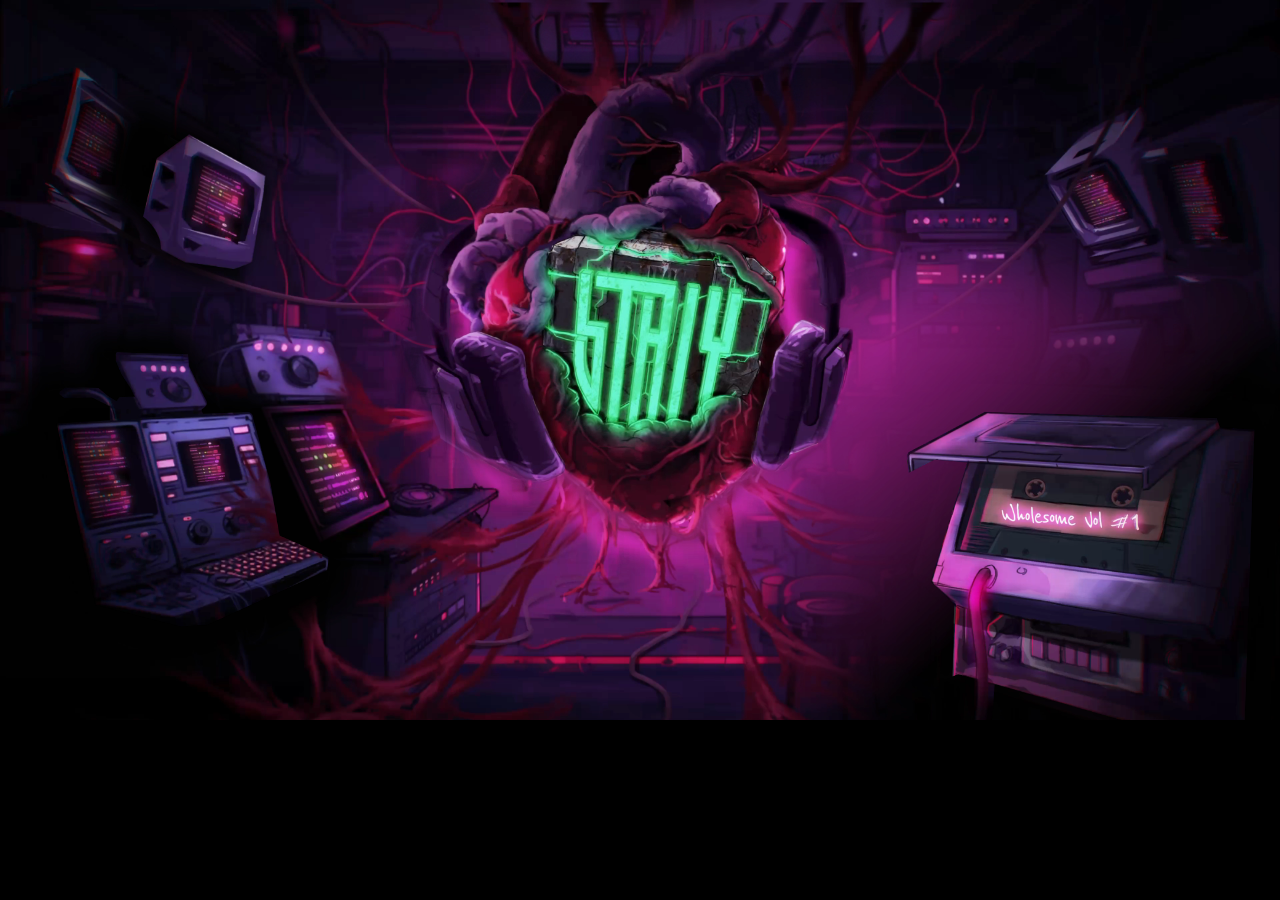
==== index.html @ 882640dd "first commit" ====
<!DOCTYPE html>
<html lang="en">
  <head>
    <meta charset="UTF-8" />
    <meta name="viewport" content="width=device-width, initial-scale=1.0" />
    <link rel="stylesheet" href="styles.css" />
    <title>Staiy</title>
  </head>
  <body>
    <div class="bg">
      <video class="bg-video" autoplay muted loop playsinline>
        <source src="./video/bg.webm" type="video/webm" />
      </video>

      <div id="heart">
        <video autoplay loop muted playsinline>
          <source src="./video/heart.webm" type="video/webm" />
        </video>
      </div>

      <div id="tape">
        <video class="tape-hover" autoplay muted loop playsinline>
          <source src="./video/tape-hover.webm" type="video/webm" />
        </video>
        <video autoplay muted loop playsinline>
          <source src="./video/tape.webm" type="video/webm" />
        </video>
      </div>

      <div id="monitor">
        <video autoplay muted loop playsinline>
          <source src="./video/monitor.webm" type="video/webm" />
        </video>
      </div>

      <div id="machine">
        <video autoplay muted loop playsinline>
          <source src="./video/machine.webm" type="video/webm" />
        </video>
      </div>
    </div>

    <script>
      (function () {
        document.addEventListener("mousemove", parallax);
        const bg = document.querySelector(".bg-video");
        const heart = document.querySelector("#heart video");

        function parallax(e) {
          let _mouseX = e.clientX - window.innerWidth / 2;
          let _mouseY = e.clientY - window.innerHeight / 2;

          bg.style.transform =
            "translateX(" +
            (0 - _mouseX / 1200) +
            "%) translateY(" +
            (0 - _mouseY / 1200) +
            "%) scale(1.01)";
          heart.style.transform = "translateX(-" + (50 - _mouseX / 375) + "%)";
        }
      })();
    </script>
  </body>
</html>
---- styles.css ----
body {
  background-color: #000;
  background-position: center;
  background-repeat: no-repeat;
  background-size: cover;
  height: 100vh;
  margin: 0;
  overflow: hidden;
  position: relative;
}

.bg {
  overflow: hidden;
  padding-bottom: 56.25%;
  position: relative;
}

.bg > video {
  height: 100%;
  object-fit: contain;
  position: absolute;
  width: 100%;
}

#heart video {
  height: 77%;
  left: 53%;
  position: absolute;
  top: 0;
  transform: translateX(-50%);
  z-index: 2;
}

#tape video {
  bottom: -11%;
  cursor: pointer;
  height: 60%;
  position: absolute;
  right: 0;
  transition: 0.3s ease-in-out;
  width: 30%;
  z-index: 3;
}

.tape-hover {
  opacity: 0;
  transition: 0.3s ease-in-out;
}

#monitor video {
  cursor: pointer;
  height: 20%;
  left: 6%;
  position: absolute;
  top: 18%;
  transition: 0.3s ease-in-out;
  width: 20%;
  z-index: 3;
}

#machine video {
  bottom: 12%;
  cursor: pointer;
  height: 40%;
  left: 0%;
  position: absolute;
  transition: 0.3s ease-in-out;
  width: 30%;
  z-index: 3;
}

#tape:hover video,
#monitor:hover video,
#machine:hover video {
  transform: scale(1.05);
}

#tape:hover .tape-hover {
  opacity: 1;
}
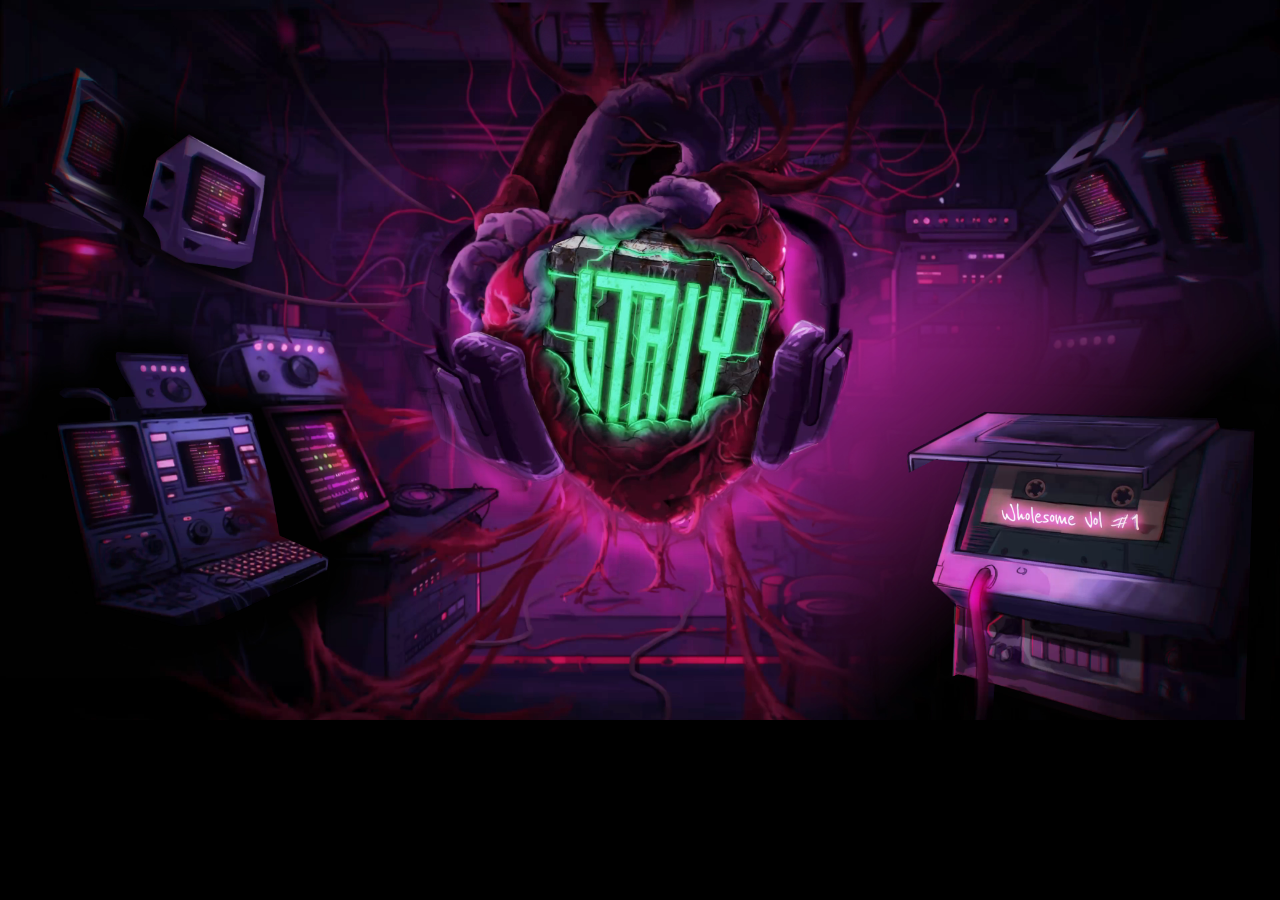
==== commit 58a64efb: "ajustando parallax" ====
--- a/index.html
+++ b/index.html
@@ -52,11 +52,11 @@
 
           bg.style.transform =
             "translateX(" +
-            (0 - _mouseX / 1200) +
-            "%) translateY(" +
-            (0 - _mouseY / 1200) +
-            "%) scale(1.01)";
-          heart.style.transform = "translateX(-" + (50 - _mouseX / 375) + "%)";
+            (0 - _mouseX / 250) +
+            "px) translateY(" +
+            (0 - _mouseY / 250) +
+            "px)";
+          heart.style.transform = "translateX(-" + (50 - _mouseX / 275) + "%)";
         }
       })();
     </script>
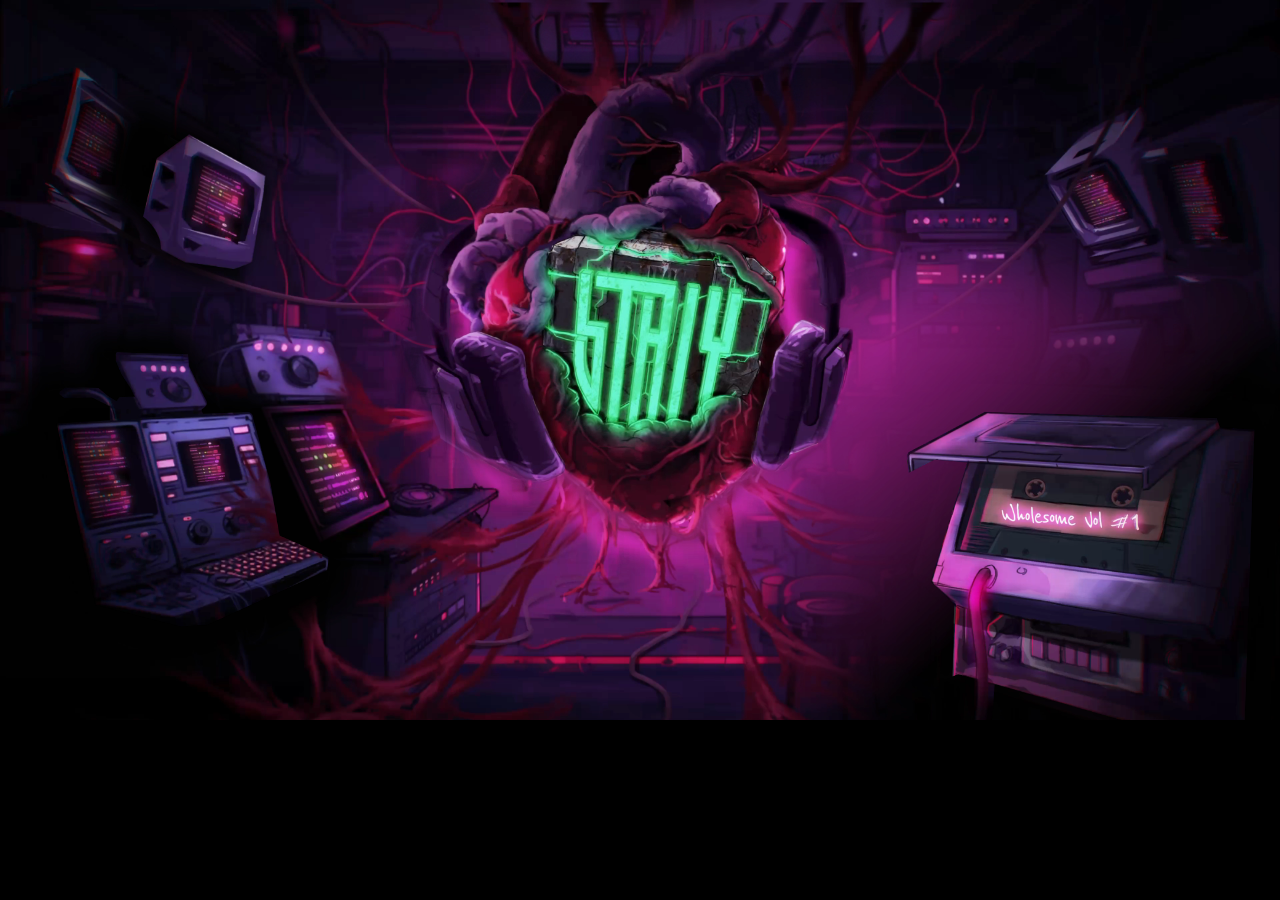
==== commit 1c246386: "adicionando setup" ====
--- a/index.html
+++ b/index.html
@@ -18,14 +18,14 @@
         </video>
       </div>
 
-      <div id="tape">
+      <a href="./setup.html" id="tape">
         <video class="tape-hover" autoplay muted loop playsinline>
           <source src="./video/tape-hover.webm" type="video/webm" />
         </video>
         <video autoplay muted loop playsinline>
           <source src="./video/tape.webm" type="video/webm" />
         </video>
-      </div>
+      </a>
 
       <div id="monitor">
         <video autoplay muted loop playsinline>
@@ -44,7 +44,7 @@
       (function () {
         document.addEventListener("mousemove", parallax);
         const bg = document.querySelector(".bg-video");
-        const heart = document.querySelector("#heart video");
+        const heart = document.querySelector("#heart");
 
         function parallax(e) {
           let _mouseX = e.clientX - window.innerWidth / 2;
--- a/styles.css
+++ b/styles.css
@@ -1,3 +1,7 @@
+* {
+  box-sizing: border-box;
+}
+
 body {
   background-color: #000;
   background-position: center;
@@ -23,6 +27,13 @@
 }
 
 #heart video {
+  height: 100%;
+  width: 100%;
+  object-fit: contain;
+}
+
+#heart {
+  clip-path: url(#heart-path);
   height: 77%;
   left: 53%;
   position: absolute;
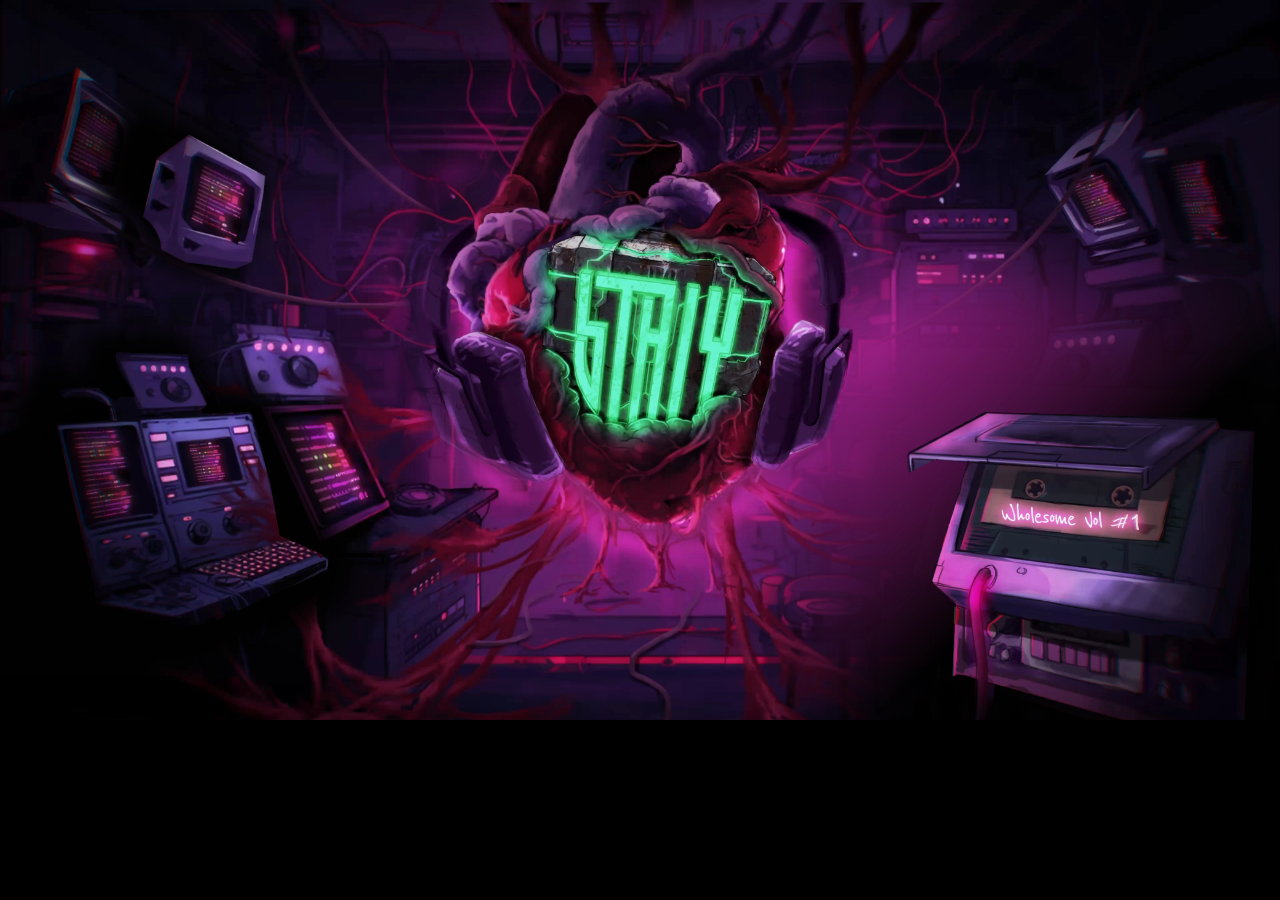
==== commit 48355ce5: "adicionando efeito na mudanca da pagina" ====
--- a/index.html
+++ b/index.html
@@ -18,14 +18,14 @@
         </video>
       </div>
 
-      <a href="./setup.html" id="tape">
+      <div id="tape">
         <video class="tape-hover" autoplay muted loop playsinline>
           <source src="./video/tape-hover.webm" type="video/webm" />
         </video>
         <video autoplay muted loop playsinline>
           <source src="./video/tape.webm" type="video/webm" />
         </video>
-      </a>
+      </div>
 
       <div id="monitor">
         <video autoplay muted loop playsinline>
@@ -38,6 +38,10 @@
           <source src="./video/machine.webm" type="video/webm" />
         </video>
       </div>
+
+      <video id="effect" paused muted playsinline>
+        <source src="./video/effect.webm" type="video/webm" />
+      </video>
     </div>
 
     <script>
@@ -60,5 +64,26 @@
         }
       })();
     </script>
+
+    <script>
+      document
+        .getElementById("tape")
+        .addEventListener("click", startSpiralAnimation);
+
+      const videoElement = document.getElementById("effect");
+
+      function startSpiralAnimation() {
+        document.body.classList.add("effect");
+        // Adicione a lógica da sua animação de espiral aqui
+        // Use CSS ou uma biblioteca como GSAP para animações avançadas
+
+        // Após a conclusão da animação, redirecione para setup.html
+        videoElement.play();
+
+        setTimeout(function () {
+          window.location.href = "setup.html";
+        }, 2200); // Tempo fictício, ajuste conforme necessário
+      }
+    </script>
   </body>
 </html>
--- a/styles.css
+++ b/styles.css
@@ -1,5 +1,6 @@
 * {
   box-sizing: border-box;
+  margin: 0;
 }
 
 body {
@@ -33,7 +34,6 @@
 }
 
 #heart {
-  clip-path: url(#heart-path);
   height: 77%;
   left: 53%;
   position: absolute;
@@ -89,3 +89,35 @@
 #tape:hover .tape-hover {
   opacity: 1;
 }
+
+.effect #heart {
+  animation: anime 3s linear;
+  animation-delay: 1s;
+}
+
+.effect #tape video,
+.effect #monitor video,
+.effect #machine video {
+  animation: fade 1.8s linear forwards;
+  animation-delay: 0.3s;
+}
+
+@keyframes anime {
+  from {
+    top: 0;
+  }
+
+  to {
+    top: -200%;
+  }
+}
+
+@keyframes fade {
+  from {
+    opacity: 1;
+  }
+
+  to {
+    opacity: 0;
+  }
+}
